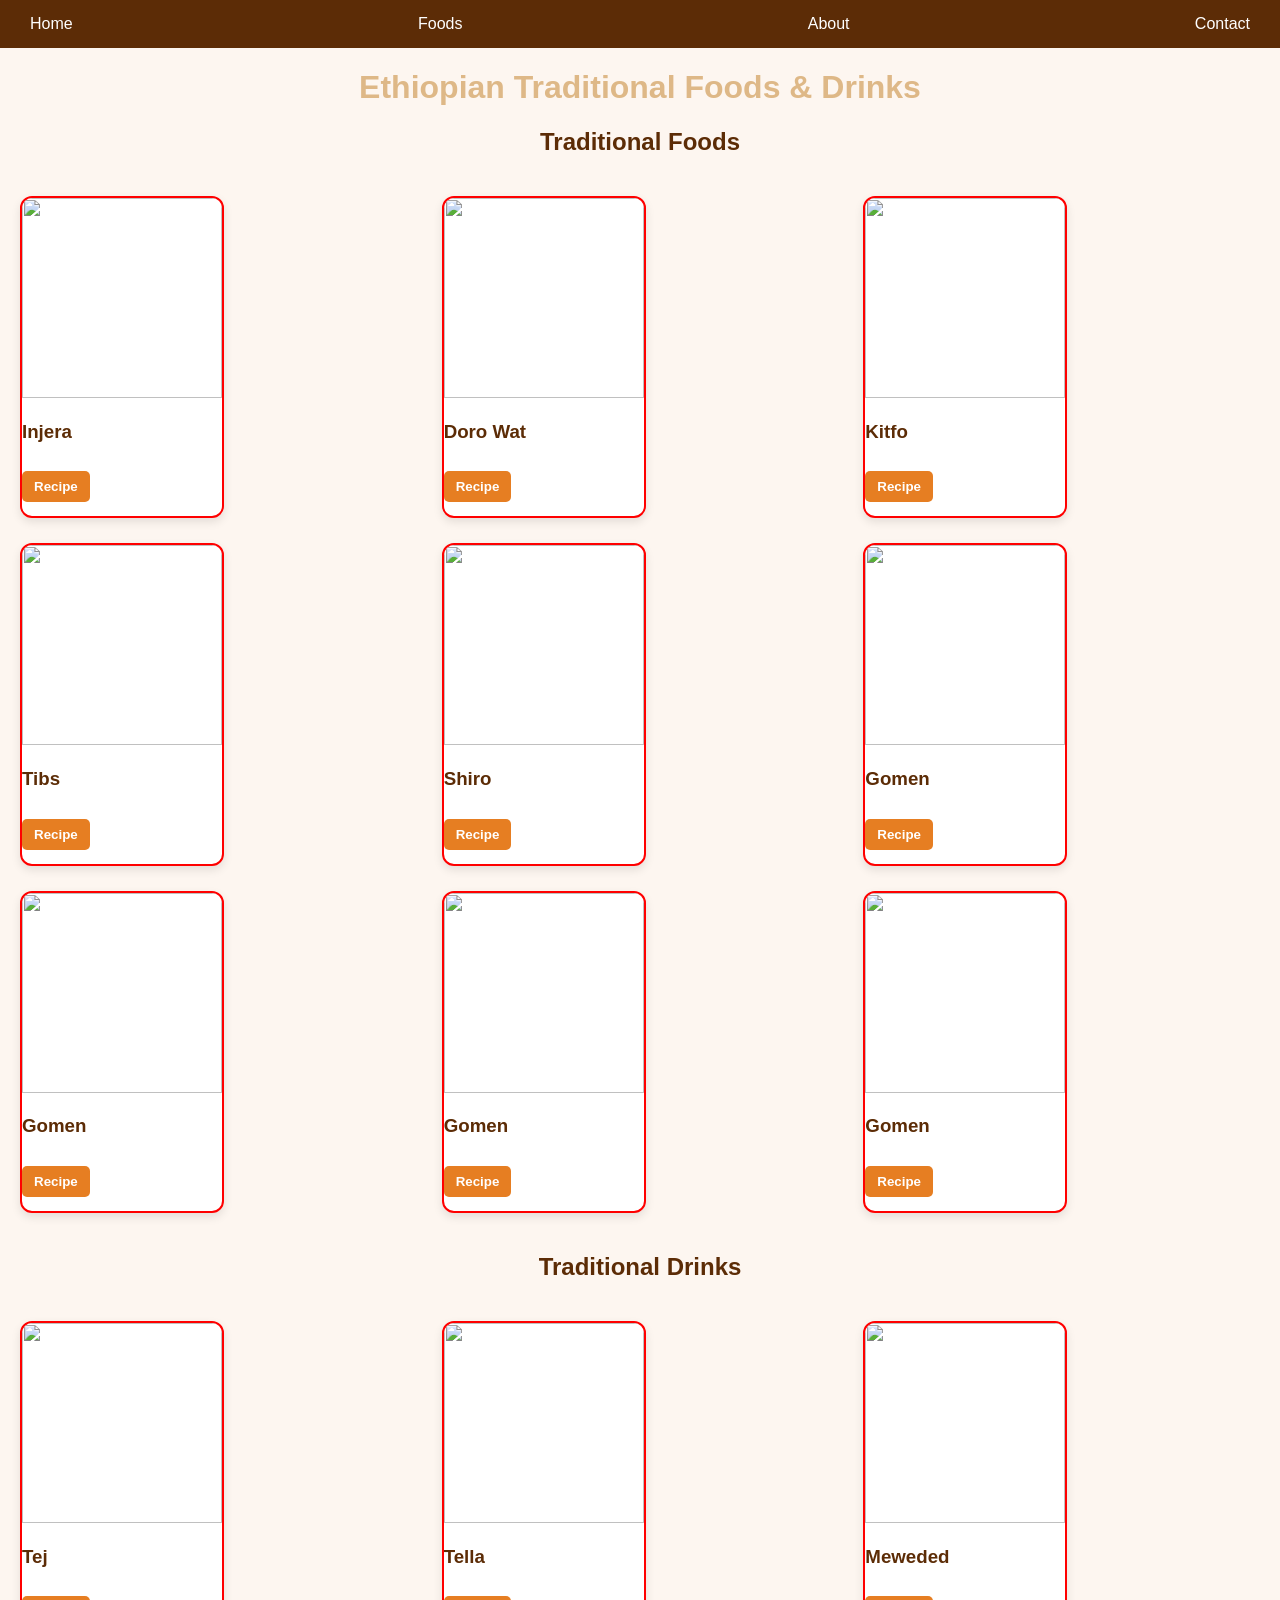
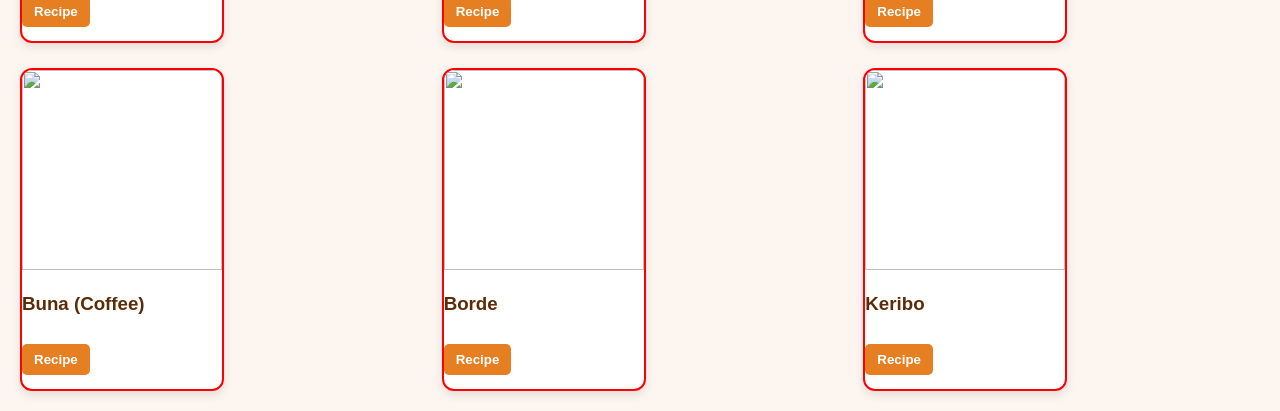
==== foods.html @ cdfda3a1 "Add files via upload" ====
<!DOCTYPE html>
<html lang="en">
<head>
<meta charset="UTF-8">
<title>Ethiopian Foods</title>
<link rel="stylesheet" href="style.css">
</head>

<body>

<nav>
    <a href="index.html">Home</a>
    <a href="foods.html">Foods</a>
    <a href="about.html">About</a>
    <a href="contact.html">Contact</a>
</nav>

<h1 style="text-align:center;">Ethiopian Traditional Foods & Drinks</h1>

<!-- ================= FOODS ================= -->
<h2 style="text-align:center;">Traditional Foods</h2>

<div class="food-container">

    <div class="card">
        <img src="../image/injera.jpg">
        <h3>Injera</h3>
        <button onclick="toggleRecipe('injera')">Recipe</button>
        <p class="recipe" id="injera-recipe"></p>
    </div>

    <div class="card">
        <img src="../image/Doro wat.jpg">
        <h3>Doro Wat</h3>
        <button onclick="toggleRecipe('dorowat')">Recipe</button>
        <p class="recipe" id="dorowat-recipe"></p>
    </div>

    <div class="card">
        <img src="../image/kitfo.jpg">
        <h3>Kitfo</h3>
        <button onclick="toggleRecipe('kitfo')">Recipe</button>
        <p class="recipe" id="kitfo-recipe"></p>
    </div>

    <div class="card">
        <img src="../image/tibs.jpg">
        <h3>Tibs</h3>
        <button onclick="toggleRecipe('tibs')">Recipe</button>
        <p class="recipe" id="tibs-recipe"></p>
    </div>

    <div class="card">
        <img src="../image/shiro.jpg">
        <h3>Shiro</h3>
        <button onclick="toggleRecipe('shiro')">Recipe</button>
        <p class="recipe" id="shiro-recipe"></p>
    </div>

    <div class="card">
        <img src="../image/Gomen kitfo.jpg">
        <h3>Gomen</h3>
        <button onclick="toggleRecipe('gomen kitfo')">Recipe</button>
        <p class="recipe" id="gomen kitfo-recipe"></p>
    </div>

    <div class="card">
        <img src="../image/firfir.jpg">
        <h3>Gomen</h3>
        <button onclick="toggleRecipe('firfir')">Recipe</button>
        <p class="recipe" id="firfir"></p>
    </div>

    <div class="card">
        <img src="../image/genfo.jpg">
        <h3>Gomen</h3>
        <button onclick="toggleRecipe('genfo')">Recipe</button>
        <p class="recipe" id="genfo"></p>
    </div>

    <div class="card">
        <img src="../image/chechebsa.jpg">
        <h3>Gomen</h3>
        <button onclick="toggleRecipe('chechebsa')">Recipe</button>
        <p class="recipe" id="chechebsa"></p>
    </div>

</div>

<!-- ================= DRINKS ================= -->
<h2 style="text-align:center;">Traditional Drinks</h2>

<div class="food-container">

    <div class="card">
        <img src="../image/tej.jpg">
        <h3>Tej</h3>
        <button onclick="toggleRecipe('tej')">Recipe</button>
        <p class="recipe" id="tej-recipe"></p>
    </div>

    <div class="card">
        <img src="../image/Tella.jpg">
        <h3>Tella</h3>
        <button onclick="toggleRecipe('tella')">Recipe</button>
        <p class="recipe" id="tella-recipe"></p>
    </div>

    <div class="card">
        <img src="../image/mewded.jpg">
        <h3>Meweded</h3>
        <button onclick="toggleRecipe('meweded')">Recipe</button>
        <p class="recipe" id="meweded-recipe"></p>
    </div>

    <div class="card">
        <img src="../image/buna.jpg">
        <h3>Buna (Coffee)</h3>
        <button onclick="toggleRecipe('buna')">Recipe</button>
        <p class="recipe" id="buna-recipe"></p>
    </div>

    <div class="card">
        <img src="../image/borde.jpg">
        <h3>Borde</h3>
        <button onclick="toggleRecipe('borde')">Recipe</button>
        <p class="recipe" id="borde-recipe"></p>
    </div>

    <div class="card">
        <img src="../image/karibo.jpg">
        <h3>Keribo</h3>
        <button onclick="toggleRecipe('keribo')">Recipe</button>
        <p class="recipe" id="keribo-recipe"></p>
    </div>

</div>

<script src="../script.js"></script>

</body>
</html>
---- style.css ----
body {
  margin: 0;
  font-family: Arial, sans-serif;
  background: #fdf6f0;
}

/* Navbar */
nav {
  display: flex;
  justify-content: space-between;
  background: #5c2c06;
  color: white;
  padding: 15px 30px;
}

nav ul {
  list-style: none;
  display: flex;
  gap: 20px;
}

nav a {
  color: white;
  text-decoration: none;
}

/* Hero */
.hero {
  text-align: center;
  padding: 80px 20px;
  background: url('https://source.unsplash.com/1200x400/?ethiopian-food') no-repeat center/cover;
  color: white;
}

.hero button {
  padding: 10px 20px;
  border: none;
  background: orange;
  cursor: pointer;
}

/* Foods */
.foods {
  padding: 40px;
  text-align: center;
}

.card-container {
  display: grid;
  grid-template-columns: repeat(auto-fit, minmax(200px, 1fr));
  gap: 20px;
}

.card {
  background: white;
  border-radius: 10px;
  width: 200px;
  box-shadow: 0 4px 8px rgba(0,0,0,0.2);
}

.card img {
  width: 100%;
  border-radius: 10px 10px 0 0;
}

#recipe-box {
  margin-top: 30px;
  padding: 20px;
  background: white;
  border-radius: 10px;
  max-width: 600px;
  margin-left: auto;
  margin-right: auto;
  box-shadow: 0 4px 8px rgba(0,0,0,0.2);
}

.about {
  padding: 40px;
  text-align: center;
}

.team {
  list-style: none;
  padding: 0;
}

.team li {
  background: white;
  margin: 10px auto;
  padding: 10px;
  max-width: 300px;
  border-radius: 8px;
  box-shadow: 0 2px 6px rgba(0,0,0,0.2);
  color: #5c2c06;
}

.card {
  transition: 0.3s;
}

.card:hover {
  transform: scale(1.05);
}

button {
  border-radius: 20px;
  font-weight: bold;
}

h1{
   font-family: 'Segoe UI', sans-serif; color:burlywood ;
}

h2, h3 {
  font-family: 'Segoe UI', sans-serif; color:#5c2c06 ;
}

p {
  color: #5c2c06;
}

.card {
  border: 2px solid red;
}

.food-container {
    display: flex;
    flex-wrap: wrap;
    gap: 20px;
    content: center;
}

.food-item {
    width: 350px;
    text-align: center;
}

.food-item img {
    width: 100%;
    border-radius: 10px;
    margin: 0 auto;
    height: 250px;
    object-fit: cover;
    display: flex;
    flex-direction: column;
    align-items: center;
}

.food-container {
    display: grid;
    grid-template-columns: repeat(3, 1fr);
    gap: 25px;
    padding: 20px;
}

.card {
    background: white;
    border-radius: 12px;
    overflow: hidden;
    box-shadow: 0 4px 10px rgba(0,0,0,0.1);
}

.card img {
    width: 100%;
    height: 200px;
    object-fit: cover; /* THIS fixes image shape */
}

.card-content {
    padding: 15px;
    text-align: center;
}

button {
    margin-top: 10px;
    padding: 8px 12px;
    border: none;
    background: #e67e22;
    color: white;
    border-radius: 5px;
}

.recipe {
    margin-top: 10px;
    font-size: 14px;
    color: #555;
}
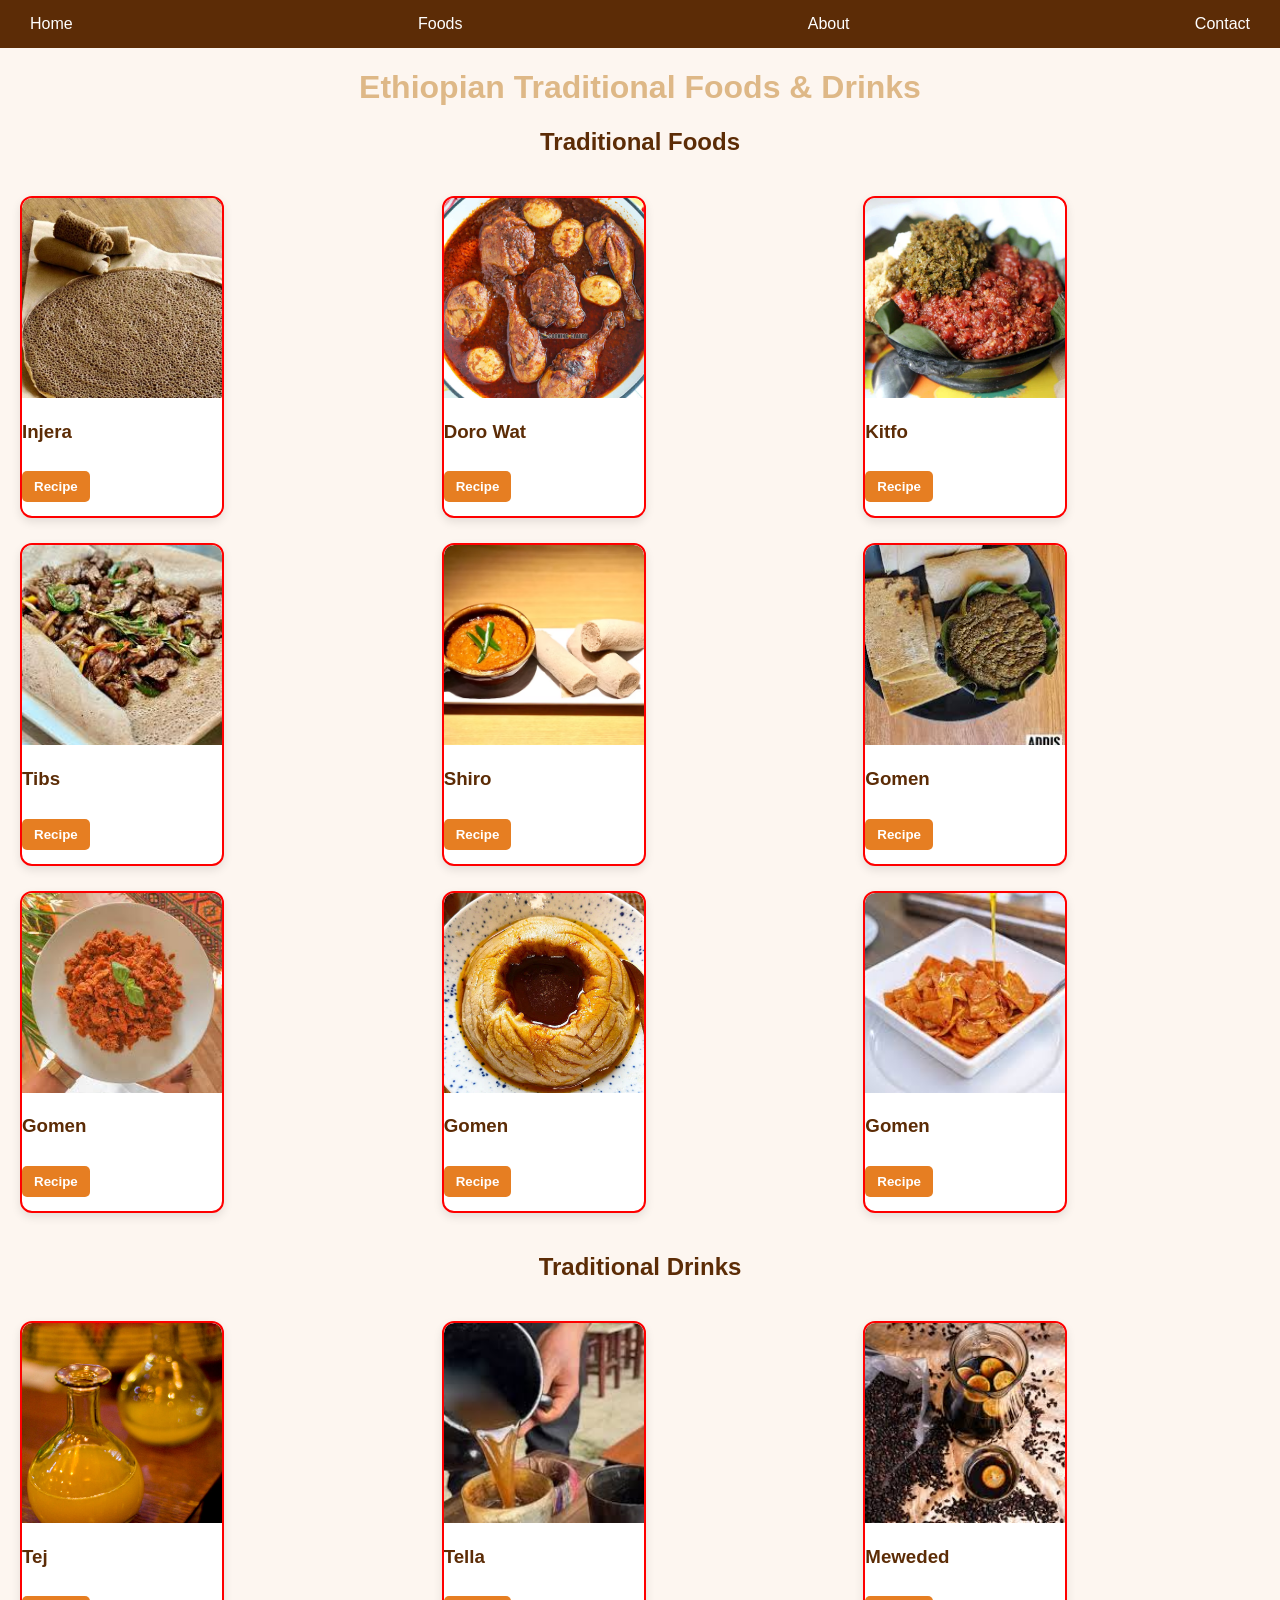
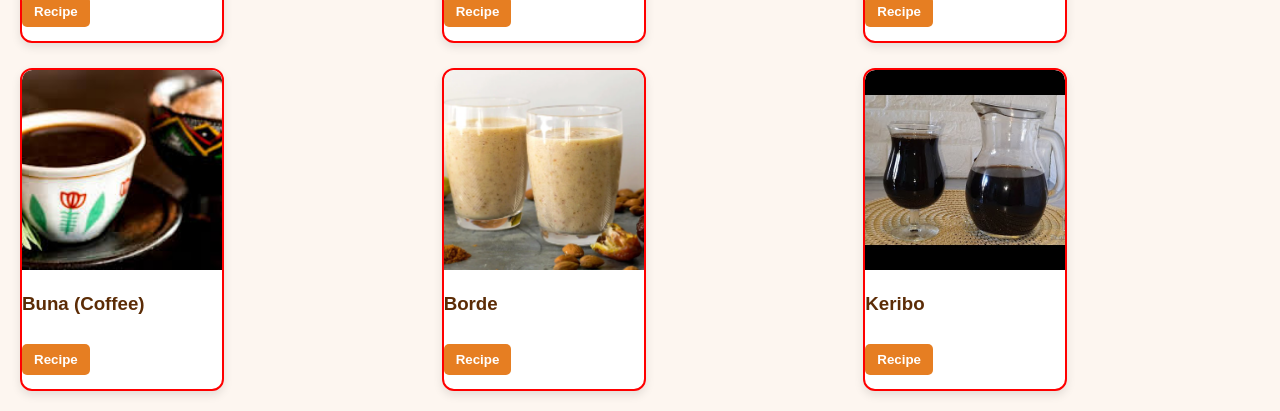
==== commit 2ceae694: "foods.html" ====
--- a/foods.html
+++ b/foods.html
@@ -23,63 +23,63 @@
 <div class="food-container">
 
     <div class="card">
-        <img src="../image/injera.jpg">
+        <img src="image/injera.jpg">
         <h3>Injera</h3>
         <button onclick="toggleRecipe('injera')">Recipe</button>
         <p class="recipe" id="injera-recipe"></p>
     </div>
 
     <div class="card">
-        <img src="../image/Doro wat.jpg">
+        <img src="image/Doro wat.jpg">
         <h3>Doro Wat</h3>
         <button onclick="toggleRecipe('dorowat')">Recipe</button>
         <p class="recipe" id="dorowat-recipe"></p>
     </div>
 
     <div class="card">
-        <img src="../image/kitfo.jpg">
+        <img src="image/kitfo.jpg">
         <h3>Kitfo</h3>
         <button onclick="toggleRecipe('kitfo')">Recipe</button>
         <p class="recipe" id="kitfo-recipe"></p>
     </div>
 
     <div class="card">
-        <img src="../image/tibs.jpg">
+        <img src="image/tibs.jpg">
         <h3>Tibs</h3>
         <button onclick="toggleRecipe('tibs')">Recipe</button>
         <p class="recipe" id="tibs-recipe"></p>
     </div>
 
     <div class="card">
-        <img src="../image/shiro.jpg">
+        <img src="image/shiro.jpg">
         <h3>Shiro</h3>
         <button onclick="toggleRecipe('shiro')">Recipe</button>
         <p class="recipe" id="shiro-recipe"></p>
     </div>
 
     <div class="card">
-        <img src="../image/Gomen kitfo.jpg">
+        <img src="image/Gomen kitfo.jpg">
         <h3>Gomen</h3>
         <button onclick="toggleRecipe('gomen kitfo')">Recipe</button>
         <p class="recipe" id="gomen kitfo-recipe"></p>
     </div>
 
     <div class="card">
-        <img src="../image/firfir.jpg">
+        <img src="image/firfir.jpg">
         <h3>Gomen</h3>
         <button onclick="toggleRecipe('firfir')">Recipe</button>
         <p class="recipe" id="firfir"></p>
     </div>
 
     <div class="card">
-        <img src="../image/genfo.jpg">
+        <img src="image/genfo.jpg">
         <h3>Gomen</h3>
         <button onclick="toggleRecipe('genfo')">Recipe</button>
         <p class="recipe" id="genfo"></p>
     </div>
 
     <div class="card">
-        <img src="../image/chechebsa.jpg">
+        <img src="image/chechebsa.jpg">
         <h3>Gomen</h3>
         <button onclick="toggleRecipe('chechebsa')">Recipe</button>
         <p class="recipe" id="chechebsa"></p>
@@ -93,42 +93,42 @@
 <div class="food-container">
 
     <div class="card">
-        <img src="../image/tej.jpg">
+        <img src="image/tej.jpg">
         <h3>Tej</h3>
         <button onclick="toggleRecipe('tej')">Recipe</button>
         <p class="recipe" id="tej-recipe"></p>
     </div>
 
     <div class="card">
-        <img src="../image/Tella.jpg">
+        <img src="image/Tella.jpg">
         <h3>Tella</h3>
         <button onclick="toggleRecipe('tella')">Recipe</button>
         <p class="recipe" id="tella-recipe"></p>
     </div>
 
     <div class="card">
-        <img src="../image/mewded.jpg">
+        <img src="image/mewded.jpg">
         <h3>Meweded</h3>
         <button onclick="toggleRecipe('meweded')">Recipe</button>
         <p class="recipe" id="meweded-recipe"></p>
     </div>
 
     <div class="card">
-        <img src="../image/buna.jpg">
+        <img src="image/buna.jpg">
         <h3>Buna (Coffee)</h3>
         <button onclick="toggleRecipe('buna')">Recipe</button>
         <p class="recipe" id="buna-recipe"></p>
     </div>
 
     <div class="card">
-        <img src="../image/borde.jpg">
+        <img src="image/borde.jpg">
         <h3>Borde</h3>
         <button onclick="toggleRecipe('borde')">Recipe</button>
         <p class="recipe" id="borde-recipe"></p>
     </div>
 
     <div class="card">
-        <img src="../image/karibo.jpg">
+        <img src="image/karibo.jpg">
         <h3>Keribo</h3>
         <button onclick="toggleRecipe('keribo')">Recipe</button>
         <p class="recipe" id="keribo-recipe"></p>
@@ -139,4 +139,4 @@
 <script src="../script.js"></script>
 
 </body>
-</html>+</html>
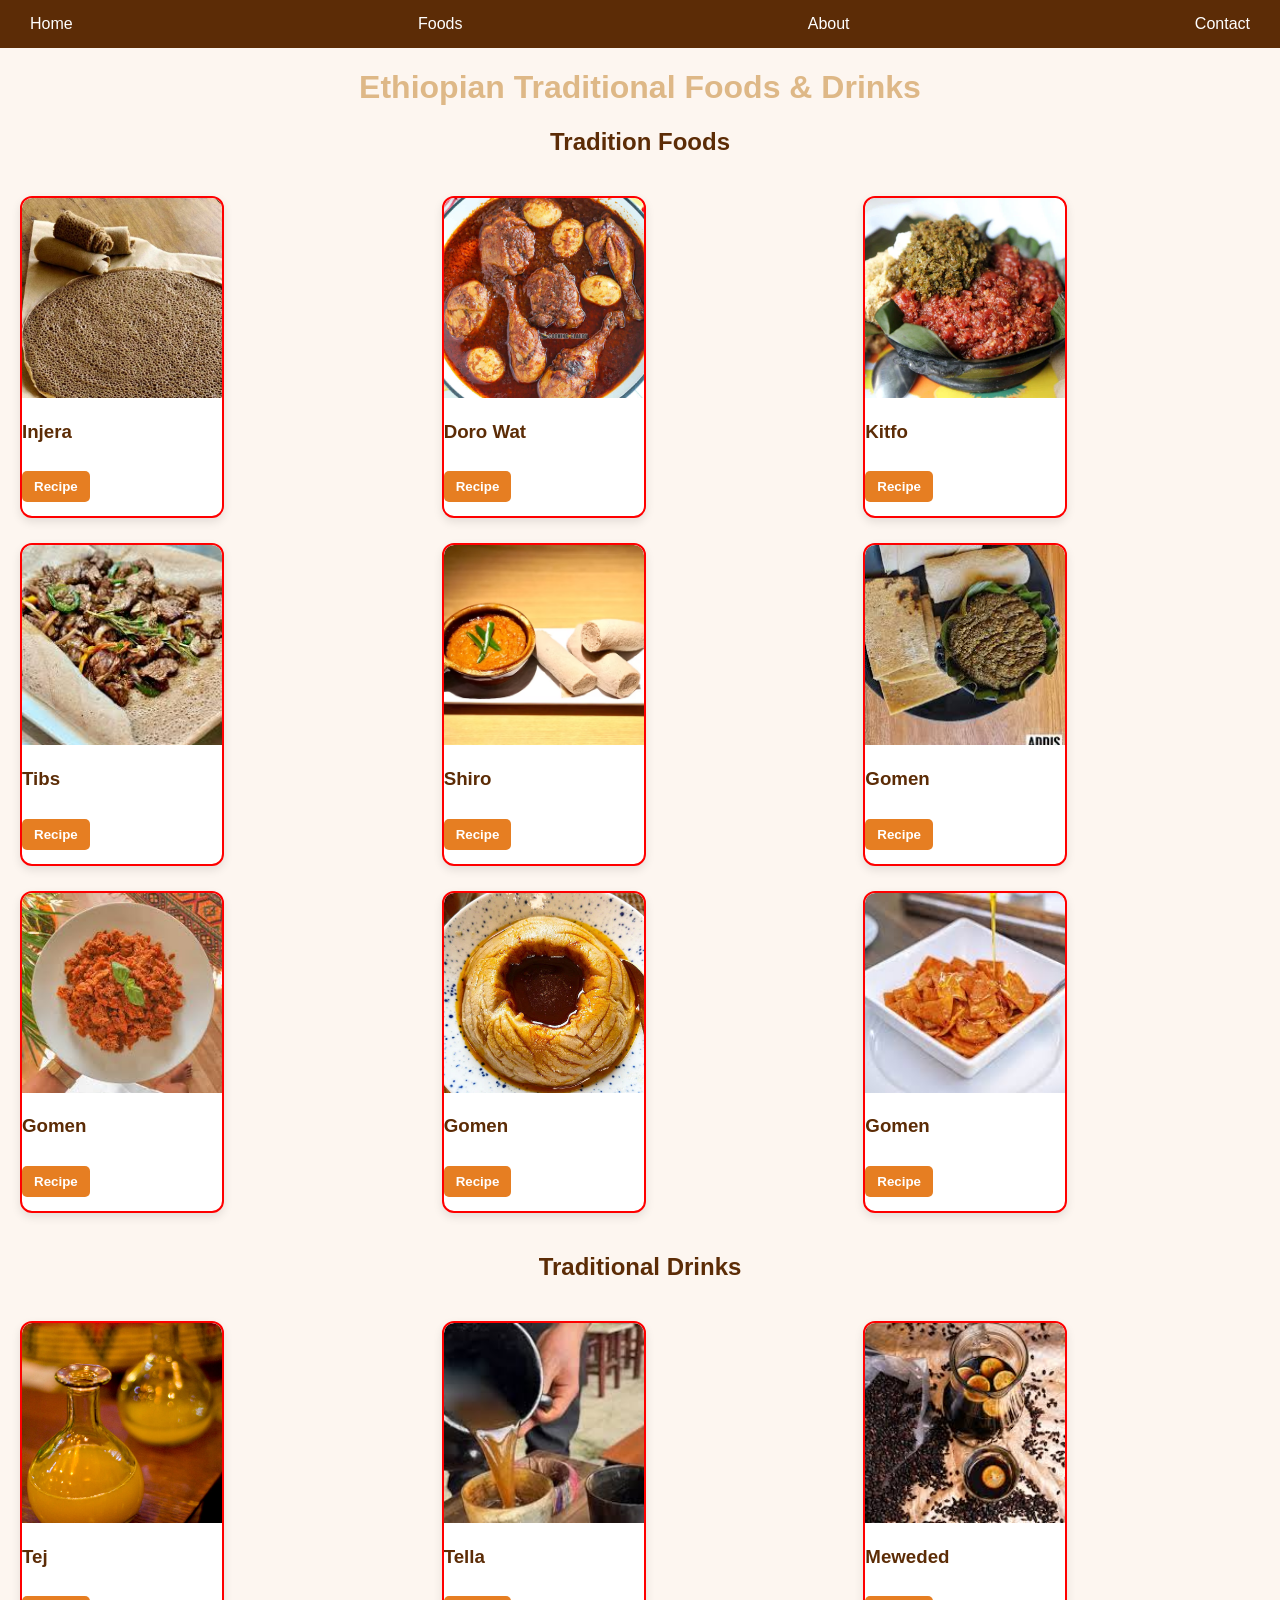
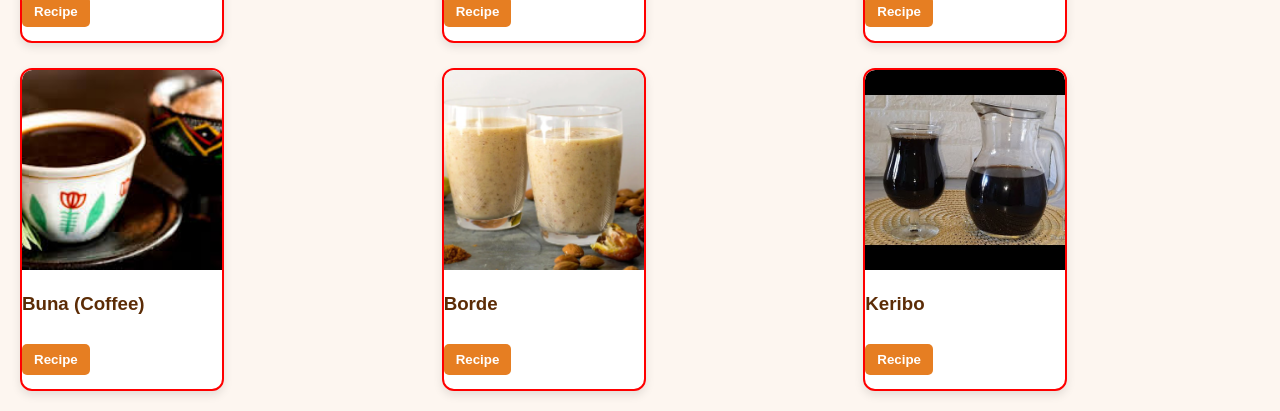
==== commit a862362f: "foods.html" ====
--- a/foods.html
+++ b/foods.html
@@ -18,7 +18,7 @@
 <h1 style="text-align:center;">Ethiopian Traditional Foods & Drinks</h1>
 
 <!-- ================= FOODS ================= -->
-<h2 style="text-align:center;">Traditional Foods</h2>
+<h2 style="text-align:center;">Tradition Foods</h2>
 
 <div class="food-container">
 
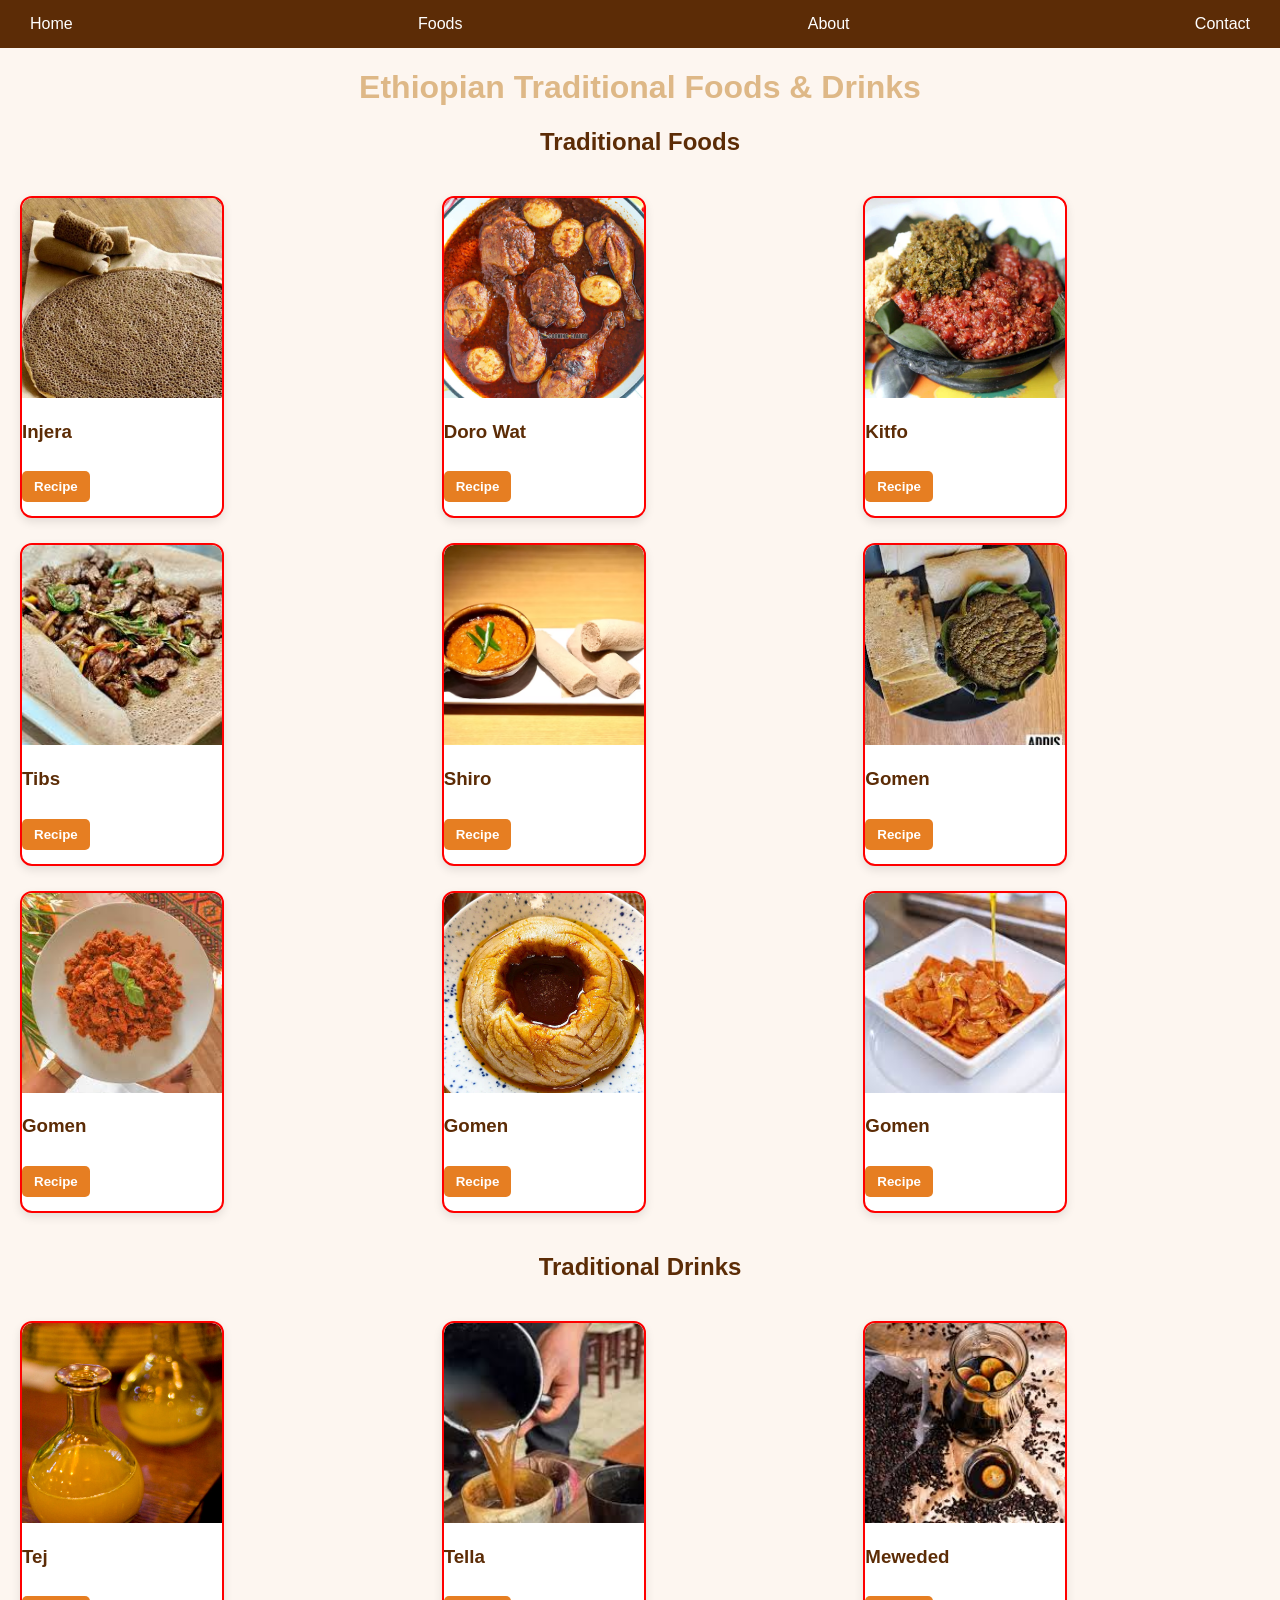
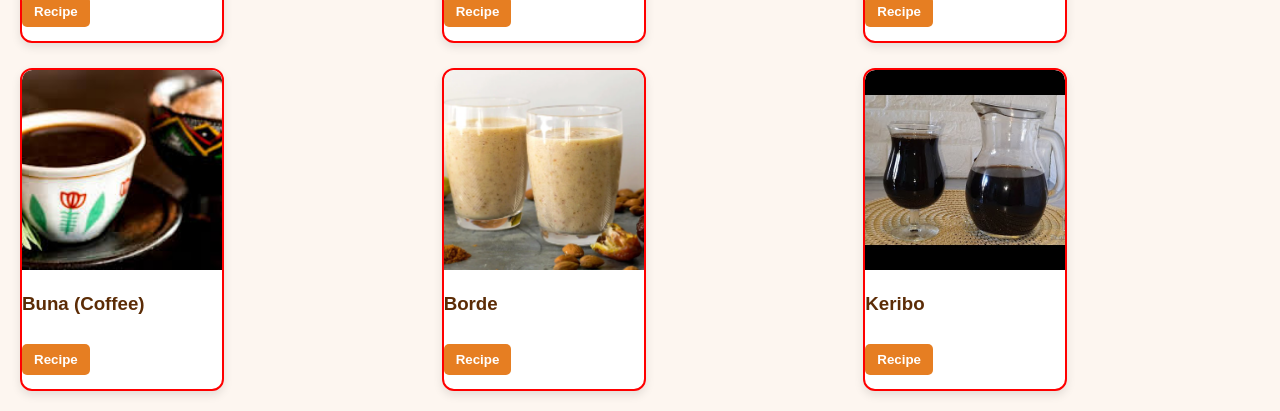
==== commit d5149027: "Update foods.html" ====
--- a/foods.html
+++ b/foods.html
@@ -18,7 +18,7 @@
 <h1 style="text-align:center;">Ethiopian Traditional Foods & Drinks</h1>
 
 <!-- ================= FOODS ================= -->
-<h2 style="text-align:center;">Tradition Foods</h2>
+<h2 style="text-align:center;">Traditional Foods</h2>
 
 <div class="food-container">
 
